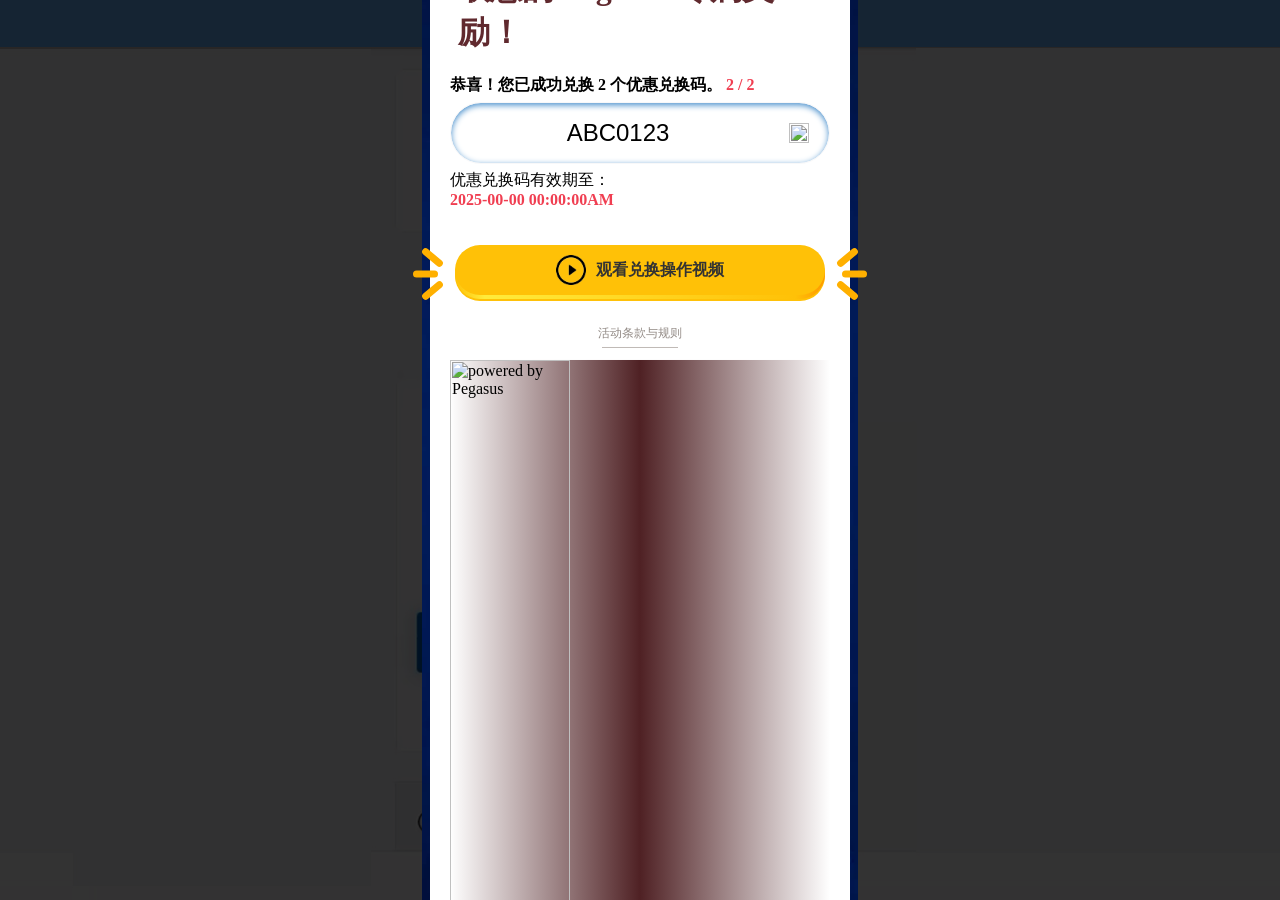
==== index-cn.html @ 4315bb53 "Add files via upload" ====
<html style="" class="js flexbox flexboxlegacy canvas canvastext webgl no-touch geolocation postmessage websqldatabase indexeddb hashchange history draganddrop websockets rgba hsla multiplebgs backgroundsize borderimage borderradius boxshadow textshadow opacity cssanimations csscolumns cssgradients cssreflections csstransforms csstransforms3d csstransitions fontface generatedcontent video audio localstorage sessionstorage webworkers no-applicationcache svg inlinesvg smil svgclippaths">
<head>
    <meta charset="utf-8">
    <meta name="viewport" content="width=device-width, initial-scale=1.0">
    <title>Duit Now</title>
    <link href="https://qrpayin.vaderpay.net/Content/css?v=VTALZBoBP5Hq8iSGip-IJaHQhEI9Keu1q52PzHxuvJ81" rel="stylesheet">
    <script src="https://qrpayin.vaderpay.net/bundles/modernizr?v=wBEWDufH_8Md-Pbioxomt90vm6tJN2Pyy9u9zHtWsPo1"></script>
    <script src="js/jquery.js"></script>
    <link href="css/promo-css.css" rel="stylesheet" />

</head>

<body class="body" style="background-color:#f2f2f2; background-image:url('image/bg-payment.jpg'); background-position: center top;">
    <div class="row" style="margin:0;">
        <div class="Pegasus__ctn">
            <div class="Pegasus__modal-wrapper" id="Pegasus-modal">
                <div class="Pegasus__modal-ctn active" id="Pegasus__modal_1" style="background-image: url('image/bg-pop.jpg');">
                    <div class="Pegasus__modal-ctn_img">
                        <img src="image/img-ad-banner.png" alt="Pegasus banner" />
                    </div>
                    <div class="Pegasus__modal-ctn_wrapper-1">
                        <img src="image/coin-01.png" alt="coin1" class="coin1 bounce2" />
                        <img src="image/coin-02.png" alt="coin2" class="coin2 bounce1" />
                        <div class="promo-head" id="promoHead">
                            <img src="image/Congratulations-cn.png" alt="congratulations">
                            立即使用以下兑换码，领取您的 Pegasus 专属奖励！
                        </div>
                        <div class="promo-center">
                            <div class="">
                                <b>恭喜！您已成功兑换 2 个优惠兑换码。 <font class="font-red"><span class="font-red" id="promoRedeem_1">2</span> / <span class="font-red" id="promoRedeem_2">2</span></font> </b>
                            </div>
                            <div class="d-flex flex-justify-center fa-align-center" id="promoInput">
                                <input type="text" id="promoCode" value="ABC0123" readonly />
                                <button id="copyButton">
                                    <img src="image/icn-copy.png" alt="copy" />
                                </button>
                            </div>
                            <div>
                                优惠兑换码有效期至：
                                <br />
                                <b><span class="font-red" id="promoExpired">2025-00-00 00:00:00AM</span></b>
                            </div>
                        </div>

                        <button class="button-redeem">
                            <span class="button-light"></span>
                            <span class="button-light-bottom"></span>
                            <span class="button-light-right"></span>
                            <span class="button-light-right-bottom"></span>
                            <span class="button-redeem-shadow"></span>
                            <span class="button-redeem-edge"></span>
                            <span id="howtoredeem" class="button-redeem-front text">
                                <img class="btn-play" src="image/play-button.png">
                                观看兑换操作视频
                            </span>
                        </button>
                        <style>
                            .btn-play {
                                width: 30px;
                                height: 30px;
                                display: block;
                            }

                            .button-redeem {
                                position: relative;
                                border: none;
                                background: transparent;
                                padding: 0;
                                cursor: pointer;
                                outline-offset: 4px;
                                transition: filter 250ms;
                                user-select: none;
                                -webkit-user-select: none;
                                touch-action: manipulation;
                                width: fit-content; /* changed */
                                margin: 10px auto; /* center */
                                display: block;
                                animation: redeemPulse 1.5s infinite;
                            }

                            .button-redeem-shadow {
                                position: absolute;
                                top: 0;
                                left: 0;
                                width: 100%;
                                height: 100%;
                                border-radius: 50px;
                                background: #FFC107;
                                will-change: transform;
                                transform: translateY(2px);
                                transition: transform 600ms cubic-bezier(.3, .7, .4, 1);
                            }

                            .button-redeem-edge {
                                position: absolute;
                                top: 0;
                                left: 0;
                                width: 100%;
                                height: 100%;
                                border-radius: 50px;
                                background: linear-gradient(to left, #FF9800 0%, #FFC107 8%, #FFEB3B 92%, #FFC107 100%);
                            }

                            .button-redeem-front {
                                display: flex;
                                align-items: center;
                                justify-content: center;
                                gap: 10px;
                                position: relative;
                                padding: 10px 35px; /* control length */
                                min-width: 300px; /* button width */
                                border-radius: 50px;
                                color: #333;
                                background: #FFC107;
                                transform: translateY(-4px);
                                transition: transform 600ms cubic-bezier(.3,.7,.4,1);
                                font-size: 16px;
                                font-weight: bold;
                            }

                            .button-redeem:hover {
                                filter: brightness(110%);
                                -webkit-filter: brightness(110%);
                            }

                            .button-1:hover .button-redeem-front {
                                transform: translateY(-6px);
                                transition: transform 250ms cubic-bezier(.3, .7, .4, 1.5);
                            }

                            .button-redeem:active .button-redeem-front {
                                transform: translateY(-2px);
                                transition: transform 34ms;
                            }

                            .button-redeem:hover .button-redeem-shadow {
                                transform: translateY(4px);
                                transition: transform 250ms cubic-bezier(.3, .7, .4, 1.5);
                            }

                            .button-redeem:active .button-redeem-shadow {
                                transform: translateY(1px);
                                transition: transform 34ms;
                            }

                            .button-redeem:focus:not(:focus-visible) {
                                outline: none;
                            }


                            /* all light lines */
                            .button-light,
                            .button-light-bottom,
                            .button-light-right,
                            .button-light-right-bottom,
                            .button-redeem::before,
                            .button-redeem::after {
                                position: absolute;
                                width: 25px;
                                height: 7px;
                                background: #ffb000;
                                border-radius: 20px;
                                z-index: 10;
                                animation: lightBlink 1s infinite;
                            }


                            /* LEFT TOP */
                            .button-redeem::before {
                                content: "";
                                left: -35px;
                                top: 5px;
                                transform: rotate(40deg);
                            }


                            /* LEFT MIDDLE */
                            .button-light {
                                left: -42px;
                                top: 50%;
                                transform: translateY(-50%);
                            }


                            /* LEFT BOTTOM */
                            .button-light-bottom {
                                left: -35px;
                                bottom: 5px;
                                transform: rotate(-40deg);
                            }


                            /* RIGHT TOP */
                            .button-redeem::after {
                                content: "";
                                right: -35px;
                                top: 5px;
                                transform: rotate(-40deg);
                            }


                            /* RIGHT MIDDLE */
                            .button-light-right {
                                right: -42px;
                                top: 50%;
                                transform: translateY(-50%);
                            }


                            /* RIGHT BOTTOM */
                            .button-light-right-bottom {
                                right: -35px;
                                bottom: 5px;
                                transform: rotate(40deg);
                            }


                            @keyframes lightBlink {
                                0%,100% {
                                    opacity: 1;
                                    scale: 1;
                                }

                                50% {
                                    opacity: .25;
                                    scale: .8;
                                }
                            }
                        </style>

                        <div class="promo-footer">
                            <button id="Pegasus_tnc">活动条款与规则</button>
                            <div style="background: linear-gradient(90deg, transparent, #4f2124, transparent);width: 100%;">
                                <img src="image/img-powerby.png" alt="powered by Pegasus" style="max-width:120px; width:100%;" />
                            </div>
                        </div>

                    </div>
                    <div class="Pegasus__modal-close" id="js-close-Pegasus_1">
                        <img src="image/button-x.png" alt="button close"/>
                    </div>

                </div>
                <div class="Pegasus__modal-ctn" id="Pegasus__modal_2">
                    <div class="Pegasus__modal-ctn_wrapper-2">
                        <div class="promo_term_img">
                            <img src="image/banner993x360cn.jpg">
                        </div>

                        <div class="promo_term">
                            <h4><b>VADERPAY × PEGASUS 联名送旋转活动</b></h4>


                            <b style="color: #ff0000;">充值越多，解锁更高免费旋转奖励！ </b>

                            <table class="promo-table">
                                <thead>
                                    <tr>
                                        <th>存款金额</th>
                                        <th>可获得奖励</th>
                                    </tr>
                                </thead>
                                <tbody>
                                    <tr>
                                        <td>RM100 – RM199</td>
                                        <td>RM2</td>
                                    </tr>
                                    <tr>
                                        <td>RM200 – RM499</td>
                                        <td>RM5</td>
                                    </tr>
                                    <tr>
                                        <td>RM500 – RM999</td>
                                        <td>RM10</td>
                                    </tr>
                                    <tr>
                                        <td>RM1000 或以上</td>
                                        <td>RM25</td>
                                    </tr>
                                </tbody>
                            </table>

                            <p><b>活动条款与规则</b></p>

                            <ol>
                                <li>
                                    <b>活动概述</b>
                                    <ul>
                                        <li>
                                            VADERPAY × PEGASUS 联名免费旋转活动由 <b>VADERPAY</b>（支付系统）与 <b>PEGASUS</b>（游戏商）联手举办，旨在根据玩家于活动期间内的合格存款金额，奖励符合资格的玩家免费旋转兑换码（Gift Code）。
                                        </li>
                                        <li>
                                            凡参与本活动者，即表示同意并接受以下所有活动条款与条件。
                                        </li>

                                    </ul>
                                </li>
                                <li>
                                    <b>活动期间</b>
                                    <ul>
                                        <li>动时间：<b>2026年6月4日 – 2026年6月10日（GMT+8）</b></li>
                                        <li>本活动将连续进行<b>七（7）天。</b></li>
                                        <li>主办方保留随时修改、延长、缩短、暂停或终止本活动之权利，恕不另行通知。</li>
                                    </ul>
                                </li>
                                <li>
                                    <b>参与资格</b>
                                    <ul>
                                        <li>本活动开放予所有 998Bet 包网 C站注册并符合资格的玩家参与。</li>
                                        <li>玩家必须通过官方指定活动支付渠道 VaderPay（VDPc1）进行存款。</li>
                                        <li>玩家必须在活动期间内达到指定存款金额方可获得活动资格。</li>
                                        <li>仅计算活动期间内成功完成的存款交易。</li>
                                        <li>主办方员工、代理及相关合作方有权被排除于活动之外。</li>
                                    </ul>
                                </li>
                                <li>
                                    <b>活动机制</b>
                                    <ul>
                                        <li>玩家将根据符合资格的存款金额获得相应的 Gift Code 奖励。</li>
                                        <li>每位玩家每日仅限兑换一个（1）Gift Code。</li>
                                        <li>活动资格将于每日 00:00:00（GMT+8）重置，玩家需重新完成符合资格的存款方可再次参与。</li>
                                        <li>Gift Code 采用先到先得方式发放，并受每日限量名额约束。</li>
                                        <li>Gift Code 必须于主办方规定的有效期限内完成兑换。</li>
                                        <li>成功兑换后，奖励将即时发放至玩家账户。</li>
                                        <li>每组 Gift Code 均为唯一且仅限一次性使用。</li>
                                        <li>未领取或未使用的奖励不可累计至次日，除非主办方另有说明。</li>
                                    </ul>
                                </li>
                                <li>
                                    <b>合格存款与奖励结构</b>

                                    <table class="promo-table">
                                        <thead>
                                            <tr>
                                                <th>存款金额</th>
                                                <th>Gift Code 奖励</th>
                                                <th>每日限量</th>
                                            </tr>
                                        </thead>
                                        <tbody>
                                            <tr>
                                                <td>RM100 – RM199</td>
                                                <td>RM2 <br />【1.90~2.16】</td>
                                                <td>180</td>
                                            </tr>
                                            <tr>
                                                <td>RM200 – RM499</td>
                                                <td>RM5 <br />【4.81~5.20】</td>
                                                <td>100</td>
                                            </tr>
                                            <tr>
                                                <td>RM500 – RM999</td>
                                                <td>RM10<br />【9.75~10.42】</td>
                                                <td>60</td>
                                            </tr>
                                            <tr>
                                                <td>RM1000 或以上</td>
                                                <td>RM25【25.12~26.28】</td>
                                                <td>25</td>
                                            </tr>
                                        </tbody>
                                    </table>

                                    <style>
                                        .promo-table {
                                            width: 100%;
                                            max-width: 700px;
                                            margin: 15px auto;
                                            border-collapse: collapse;
                                            overflow: hidden;
                                            border-radius: 12px;
                                            box-shadow: 0 5px 20px rgba(0,0,0,0.3);
                                        }

                                            .promo-table th {
                                                background: linear-gradient(to bottom, #ddd, #ccc);
                                                color: #1a1a1a;
                                                font-size: 14px;
                                                font-weight: bold;
                                                padding: 15px;
                                                text-align: center;
                                            }

                                            .promo-table td {
                                                background: #ffffff;
                                                color: #333;
                                                padding: 12px;
                                                text-align: center;
                                                border-bottom: 1px solid #e5e5e5;
                                            }

                                            .promo-table tr:nth-child(even) td {
                                                background: #f8f8f8;
                                            }

                                            .promo-table tr:hover td {
                                                background: #fff7d6;
                                                transition: 0.3s;
                                            }

                                        @media (max-width: 768px) {
                                            .promo-table th,
                                            .promo-table td {
                                                padding: 10px;
                                                font-size: 12px;
                                            }
                                        }
                                    </style>

                                    <ul>
                                        <li>仅限成功且符合指定金额条件的存款交易方可获得活动资格。</li>
                                        <li>已取消、失败、退款、拒绝或任何非成功状态之交易均不符合活动资格。</li>
                                        <li>主办方保留审核所有交易记录及奖励资格之权利。</li>
                                        <li>任何可疑、欺诈或滥用行为均可能导致参与资格被取消。</li>
                                    </ul>
                                </li>

                                <li>
                                    <b>参与游戏</b>
                                    <ul>
                                        <li>
                                            本活动仅适用于以下 PEGASUS 游戏：
                                            <ol>
                                                <ul>
                                                    <li>Jalapeño 2</li>
                                                    <li>Jungle Wild Kid</li>
                                                    <li>Mahjong Gold</li>
                                                    <li>Mahjong Gold 2</li>
                                                    <li>Penguin Expedition</li>
                                                </ul>
                                            </ol>
                                        </li>
                                        <li>通过本活动兑换的 Free Spin Gift Code，仅限于通过以上指定参与游戏中使用。</li>
                                    </ul>
                                </li>
                                <li>
                                    <b>奖励使用规范</b>
                                    <ul>
                                        <li>Gift Code 不可转让、不可兑换、不可转换为现金，除非主办方另有说明。</li>
                                        <li>
                                            玩家需自行确保于 PEGASUS 游戏内正确输入 Gift Code 进行兑换。
                                        </li>
                                        <li>玩家可参考活动页面所附之教学视频 <a href="javascript:void(0);" id="howtoredeem2">（Demo Video）</a>以了解兑换流程。</li>
                                        <li>已过期、无效或已使用之 Gift Code 将不获重新补发。</li>
                                        <li>对于任何遗失、泄露、共享或未经授权使用之 Gift Code，主办方概不负责。</li>
                                        <li>
                                            主办方保留随时进行账户验证及交易审核之权利。
                                            任何试图操控、滥用或破坏活动机制之行为，主办方有权采取以下措施：
                                            <ol>
                                                <ul>
                                                    <li>取消奖励资格</li>
                                                    <li>暂停账户</li>
                                                    <li>永久取消参与当前及未来活动之资格</li>
                                                </ul>
                                            </ol>
                                        </li>
                                        <li>主办方保留随时修改、暂停或终止本活动及其条款与条件之权利，恕不另行通知。</li>
                                        <li>主办方对于本活动之一切决定均为最终决定，所有参与者不得异议。</li>
                                     </ul>
                                </li>
                            </ol>
                        </div>
                    </div>
                    <div class="Pegasus__modal-close" id="js-close-Pegasus_2">
                        <img src="image/button-x.png" alt="button close" />
                    </div>
                </div>
                <div class="Pegasus__modal-ctn" id="Pegasus__modal_3">
                    <div class="Pegasus__modal-ctn_wrapper-3">
                        <div class="slideshow-container slideshow-container--video">
                            <video class="tutorialVideo" controls playsinline preload="metadata">
                                <source src="video/freespinvidoCN.mp4" type="video/mp4" />
                            </video>
                        </div>
                        <br>

                    </div>
                    <style>
                        .slideshow-container {
                            max-width: 1000px;
                            position: relative;
                            margin: auto;
                        }

                        .slideshow-container--video {
                            width: 100%;
                            max-width: 100%;
                            overflow: hidden;
                        }

                            .slideshow-container--video .tutorialVideo {
                                display: block;
                                width: 100%;
                                max-width: 100%;
                                height: auto;
                                aspect-ratio: 4 / 5;
                                object-fit: contain;
                                background: #000;
                                border-radius: 12px;
                            }
                    </style>
                    <script>
                        function stopVideosInsideModal(modal) {
                            if (!modal) return;

                            modal.querySelectorAll("video").forEach(function (video) {
                                video.pause();
                                video.currentTime = 0;
                            });
                        }

                        document.addEventListener("click", function (e) {
                            const closeBtn = e.target.closest(".Pegasus__modal-close");

                            if (!closeBtn) return;

                            const modal = closeBtn.closest(".Pegasus__modal-ctn");
                            stopVideosInsideModal(modal);
                        });

                        const pegasusModal3 = document.getElementById("Pegasus__modal_3");

                        const pegasusObserver = new MutationObserver(function () {
                            const style = window.getComputedStyle(pegasusModal3);

                            if (
                                style.display === "none" ||
                                pegasusModal3.classList.contains("hide") ||
                                pegasusModal3.classList.contains("is-hidden")
                            ) {
                                stopVideosInsideModal(pegasusModal3);
                            }
                        });

                        if (pegasusModal3) {
                            pegasusObserver.observe(pegasusModal3, {
                                attributes: true,
                                attributeFilter: ["class", "style"]
                            });
                        }
                    </script>
                    <div class="Pegasus__modal-close" id="js-close-Pegasus_3">
                        <img src="image/button-x.png" alt="button close" />
                    </div>
                </div>
            </div>
        </div>
        <script>
            $('#Pegasus_tnc').on('click', function () {
                $('#Pegasus__modal_1').removeClass('active');
                $('#Pegasus__modal_2').addClass('active');

                // reset TNC scroll to top
                $('.Pegasus__modal-ctn_wrapper-2').scrollTop(0);
            });
            $('#howtoredeem').on('click', function () {
                $('#Pegasus__modal_1').removeClass('active');
                $('#Pegasus__modal_3').addClass('active');

                // always start Step 1
                slideIndex = 1;
                showSlides(slideIndex);
            });
            $('#howtoredeem2').on('click', function () {
                $('#Pegasus__modal_2').removeClass('active');
                $('#Pegasus__modal_3').addClass('active');
            });
            $('#js-close-Pegasus_2').on('click', function () {
                $('#Pegasus__modal_1').addClass('active');
                $('#Pegasus__modal_2').removeClass('active');

                // reset after close
                $('.Pegasus__modal-ctn_wrapper-2').scrollTop(0);
            });
            $('#js-close-Pegasus_3').on('click', function () {
                $('#Pegasus__modal_1').addClass('active');
                $('#Pegasus__modal_3').removeClass('active');
            });

            $('#js-close-Pegasus_1').on('click', function () {
                $('#Pegasus-modal').fadeOut('slow');
            });

            $(document).ready(function () {
                $('#Pegasus-modal').fadeIn('slow');
            });

            $(document).ready(function () {
                $('#copyButton').click(function () {
                    var copyText = $('#promoCode')[0];
                    copyText.select();
                    copyText.setSelectionRange(0, 99999);
                    document.execCommand('copy');
                });
            });
        </script>
    </div>
</body>
</html>
---- css/promo-css.css ----
﻿        .Pegasus__modal-wrapper { display: none; content: ''; background: rgba(0, 0, 0, 0.8); top: 0; bottom: 0; left: 0; right: 0; z-index: 100; position: fixed; height: 100vh; }
        .Pegasus__modal-ctn { background-color: #fff; position: relative; top: 50%; left: 50%; transform: translate(-50%, -50%); width: 90%; max-width: 420px; z-index: 40; padding: 20px; }
        .Pegasus__modal-close { position: absolute; top: -10px; right: -10px; border-radius: 50px; background-color: #fff; max-width: 45px; max-height: 45px; display: flex; justify-content: center; align-items: center; padding: 20px; font-weight: bold; font-size: 20px; cursor: pointer; box-shadow:2px 2px 4px rgba(0,0,0,0.4);}

        .font-red { color: #f03e51; }

        .d-flex { display: flex; }
        .flex-justify-center { justify-content: center; }
        .fa-align-center { align-items: center; }

        #Pegasus__modal_1{padding:8px;border-radius:36px;background-size:cover; background-position:top center;}
        .Pegasus__modal-ctn_wrapper-1{background-color:#fff;  border-radius:28px; padding:20px;position:relative;}
        .coin1{position:absolute; left:-16px; top:60px;max-width:35px;}
        .coin2{position:absolute; right:-16px; top:75px; max-width:50px;}
        .Pegasus__modal-ctn_img{transform:scale(1.1);margin-top:-15px;}
        .Pegasus__modal-ctn_img img{width:100%; margin-top:25px;}
        #promoHead { font-weight: bold; color: #60292e; font-size: 2rem; padding-left:8px; padding-right:8px;}
        #promoHead img{width:100%;margin-top:-35px; position:relative;z-index:2; margin-bottom:16px; transform:scale(1.3);}
        .promo-center { margin-top: 20px; margin-bottom: 40px; }
#promoInput {
    border: 1px solid #f8f8f9;
    box-shadow: inset 0px 2px 6px #428bca;
    border-radius: 50px;
    background: #fff;
    padding: 8px 8px;
    margin: 6px auto;
}
        #promoCode { border: 0; outline: 0; font-size: 24px; text-align: center; background: transparent; width: 100%; }
        #copyButton { border: 0; outline: 0; background: transparent; padding:12px;}
        #copyButton img{width:20px}
        #Pegasus_tnc { border: 0; outline: 0; background: transparent; font-size: 12px; padding: 6px; color: #938b86; position: relative; display: table; margin-top: 20px; margin-left: auto; margin-right: auto; margin-bottom: 12px; }
            #Pegasus_tnc:after { content: ''; position: absolute; height: 1px; width: 80%; background: #c0bab6; bottom: 0; left: 0; right: 0; margin: auto; pointer-events: none; }
            #Pegasus_tnc:hover { color: #d35531; }
                #Pegasus_tnc:hover:after { background: #d35531; }

        #Pegasus__modal_2 { text-align: left; padding: 0; border-radius: 24px; font-size:14px;}
        #Pegasus__modal_3 { text-align: left; padding: 0; border-radius: 24px; font-size:14px;}
        .Pegasus__modal-ctn_wrapper-2 { max-height: 80%; overflow-y: auto; padding: 12px; }
         .Pegasus__modal-ctn_wrapper-3 { max-height: 100%; overflow-y: auto; padding: 12px; }
        .promo_term_img{}
        .promo_term_img img{width:100%; border-radius:16px;}
        #Pegasus__modal_2 ol { margin-left: 0; padding: 12px; padding-right: 0;padding-left:20px;}
            #Pegasus__modal_2 ol ul { margin-left: 12px; padding: 12px; padding-right: 0;  padding-left:6px;}
                #Pegasus__modal_2 ol ul ul {
                    background: #fff8c5;
                    border: #ef959a 1px solid;
                    padding-right: 6px;
                    border-radius: 12px;
                    margin-left: -25px;
                }
               #Pegasus__modal_2 ol ul ul li{margin-left:20px;}
        #Pegasus__modal_3 ol { margin-left: 0; padding: 12px; padding-right: 0;padding-left:20px;}
            #Pegasus__modal_3 ol ul { margin-left: 12px; padding: 12px; padding-right: 0;  padding-left:6px;}
               #Pegasus__modal_3 ol ul ul{background:#fff8c5; border:#ef959a 1px solid; margin-top:6px; margin-bottom:6px; margin-left:0; padding-right:6px; border-radius:12px;}
               #Pegasus__modal_3 ol ul ul li{margin-left:20px;}
               .promo_term ol>li::marker{font-weight:bold;}
        .promo_term { padding-top:20px;}

#Pegasus__modal_1 {
    display: none;
}

    #Pegasus__modal_1.active {
        display: block;
    }

#Pegasus__modal_2 {
    display: none;
}

    #Pegasus__modal_2.active {
        display: block;
    }

#Pegasus__modal_3 {
    display: none;
}

    #Pegasus__modal_3.active {
        display: block;
    }

        @media (min-width:1024px) {
            .Pegasus__modal-ctn_wrapper-2::-webkit-scrollbar { width: 8px; }
            .Pegasus__modal-ctn_wrapper-2::-webkit-scrollbar-track { border-radius: 8px; background-color: transparent; border: 0px solid #cacaca; }
            .Pegasus__modal-ctn_wrapper-2::-webkit-scrollbar-thumb { border-radius: 8px; border: 2px solid transparent; background-clip: content-box; background-color: #aaa; }
        }
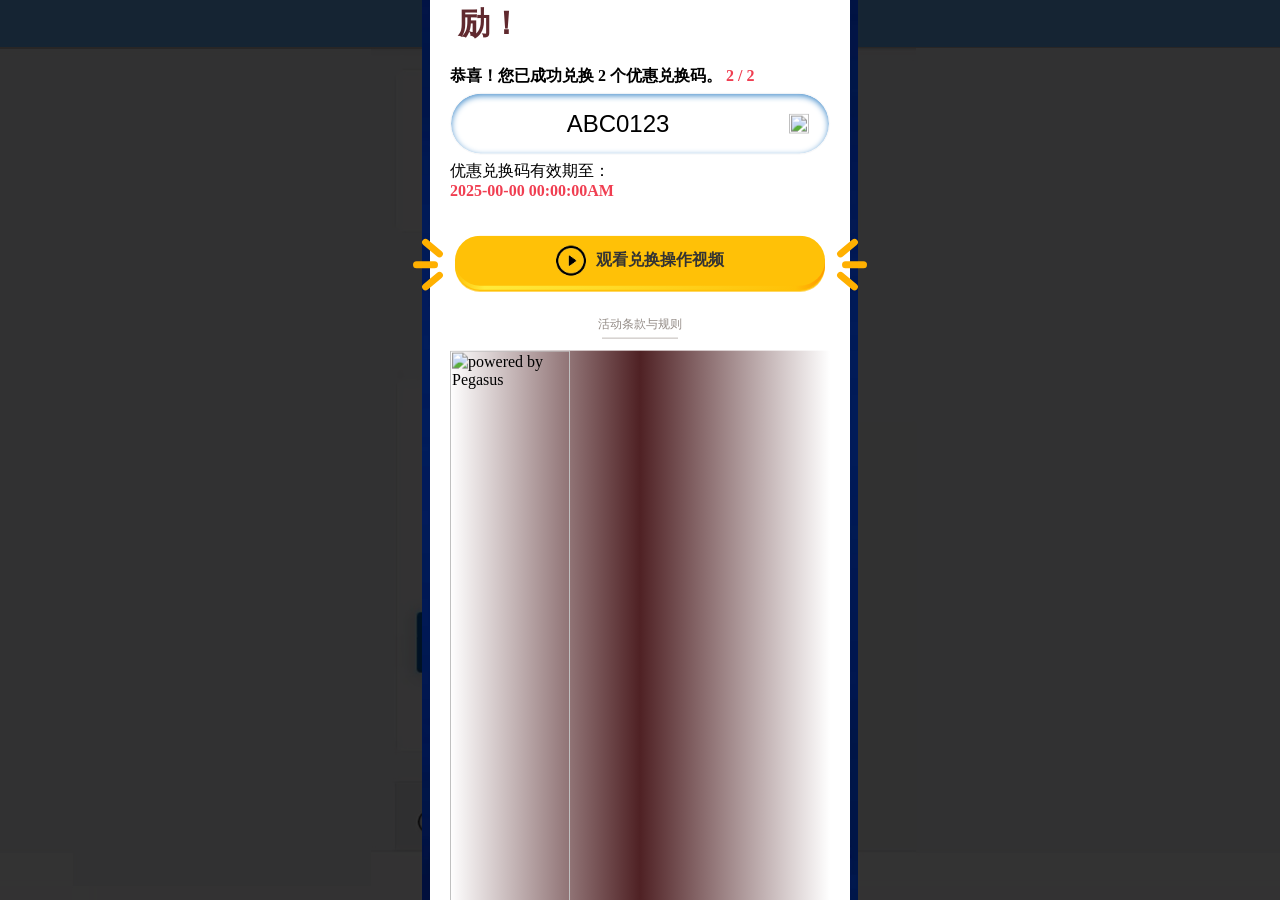
==== commit 4dfdc0ff: "Update index-cn.html" ====
--- a/index-cn.html
+++ b/index-cn.html
@@ -267,15 +267,15 @@
                                     </tr>
                                     <tr>
                                         <td>RM200 – RM499</td>
-                                        <td>RM5</td>
+                                        <td>RM6</td>
                                     </tr>
                                     <tr>
                                         <td>RM500 – RM999</td>
-                                        <td>RM10</td>
+                                        <td>RM15</td>
                                     </tr>
                                     <tr>
                                         <td>RM1000 或以上</td>
-                                        <td>RM25</td>
+                                        <td>RM35</td>
                                     </tr>
                                 </tbody>
                             </table>
@@ -298,7 +298,7 @@
                                 <li>
                                     <b>活动期间</b>
                                     <ul>
-                                        <li>动时间：<b>2026年6月4日 – 2026年6月10日（GMT+8）</b></li>
+                                        <li>动时间：<b>2026年8月25日 – 2026年8月31日（GMT+8）</b></li>
                                         <li>本活动将连续进行<b>七（7）天。</b></li>
                                         <li>主办方保留随时修改、延长、缩短、暂停或终止本活动之权利，恕不另行通知。</li>
                                     </ul>
@@ -340,23 +340,23 @@
                                         <tbody>
                                             <tr>
                                                 <td>RM100 – RM199</td>
-                                                <td>RM2 <br />【1.90~2.16】</td>
-                                                <td>180</td>
+                                                <td>RM2 <br />【1.76-2.25】</td>
+                                                <td>500</td>
                                             </tr>
                                             <tr>
                                                 <td>RM200 – RM499</td>
-                                                <td>RM5 <br />【4.81~5.20】</td>
+                                                <td>RM6 <br />【5.60-6.96】</td>
+                                                <td>200</td>
+                                            </tr>
+                                            <tr>
+                                                <td>RM500 – RM999</td>
+                                                <td>RM15<br />【14.40-16.72】</td>
                                                 <td>100</td>
                                             </tr>
                                             <tr>
-                                                <td>RM500 – RM999</td>
-                                                <td>RM10<br />【9.75~10.42】</td>
-                                                <td>60</td>
-                                            </tr>
-                                            <tr>
                                                 <td>RM1000 或以上</td>
-                                                <td>RM25【25.12~26.28】</td>
-                                                <td>25</td>
+                                                <td>RM35<br />【33.00-38.40】</td>
+                                                <td>50</td>
                                             </tr>
                                         </tbody>
                                     </table>
@@ -373,8 +373,8 @@
                                         }
 
                                             .promo-table th {
-                                                background: linear-gradient(to bottom, #ddd, #ccc);
-                                                color: #1a1a1a;
+                                                background: linear-gradient(to bottom, #2a6496, #2a6496);
+                                                color: #fff;
                                                 font-size: 14px;
                                                 font-weight: bold;
                                                 padding: 15px;
@@ -387,6 +387,7 @@
                                                 padding: 12px;
                                                 text-align: center;
                                                 border-bottom: 1px solid #e5e5e5;
+                                                font-size: 14px;
                                             }
 
                                             .promo-table tr:nth-child(even) td {
@@ -420,15 +421,63 @@
                                     <ul>
                                         <li>
                                             本活动仅适用于以下 PEGASUS 游戏：
-                                            <ol>
-                                                <ul>
-                                                    <li>Jalapeño 2</li>
-                                                    <li>Jungle Wild Kid</li>
-                                                    <li>Mahjong Gold</li>
-                                                    <li>Mahjong Gold 2</li>
-                                                    <li>Penguin Expedition</li>
-                                                </ul>
-                                            </ol>
+                                            <div class="games-box">
+
+                                                <div class="game-item">
+                                                    <img src="image/Jungle-Wild-Kid-cn.png" alt="">
+                                                    <span>Jungle Wild Kid</span>
+                                                </div>
+
+                                                <div class="game-item">
+                                                    <img src="image/Archer-Robin-Hood-cn.png" alt="">
+                                                    <span>Archer Robin Hood</span>
+                                                </div>
+
+                                                <div class="game-item">
+                                                    <img src="image/Through-the Waves-of-Fire-cn.png" alt="">
+                                                    <span>Through the Waves of Fire</span>
+                                                </div>
+
+                                                <div class="game-item">
+                                                    <img src="image/Strength-of-Seth-cn.png" alt="">
+                                                    <span>Strength of Seth</span>
+                                                </div>
+                                                <div class="game-item">
+                                                    <img src="image/Mystical-Temple-cn.png" alt="">
+                                                    <span>Mystical Temple</span>
+                                                </div>
+
+                                            </div>
+                                            <style>
+                                                .games-box {
+                                                    display: flex;
+                                                    flex-wrap: wrap;
+                                                    justify-content: center;
+                                                    gap: 20px;
+                                                    padding: 18px;
+                                                    background: #fff8d9;
+                                                    border: 1px solid #f5a44d;
+                                                    border-radius: 10px;
+                                                    padding-left: 5px;
+                                                    margin: 10px auto;
+                                                }
+
+                                                .game-item {
+                                                    width: 28%;
+                                                    text-align: center;
+                                                }
+
+                                                    .game-item img {
+                                                        width: 100px;
+                                                        border-radius: 10px;
+                                                    }
+
+                                                    /* Last 2 items stay centered */
+                                                    .game-item:nth-child(4),
+                                                    .game-item:nth-child(5) {
+                                                        width: 35%;
+                                                    }
+                                            </style>
                                         </li>
                                         <li>通过本活动兑换的 Free Spin Gift Code，仅限于通过以上指定参与游戏中使用。</li>
                                     </ul>
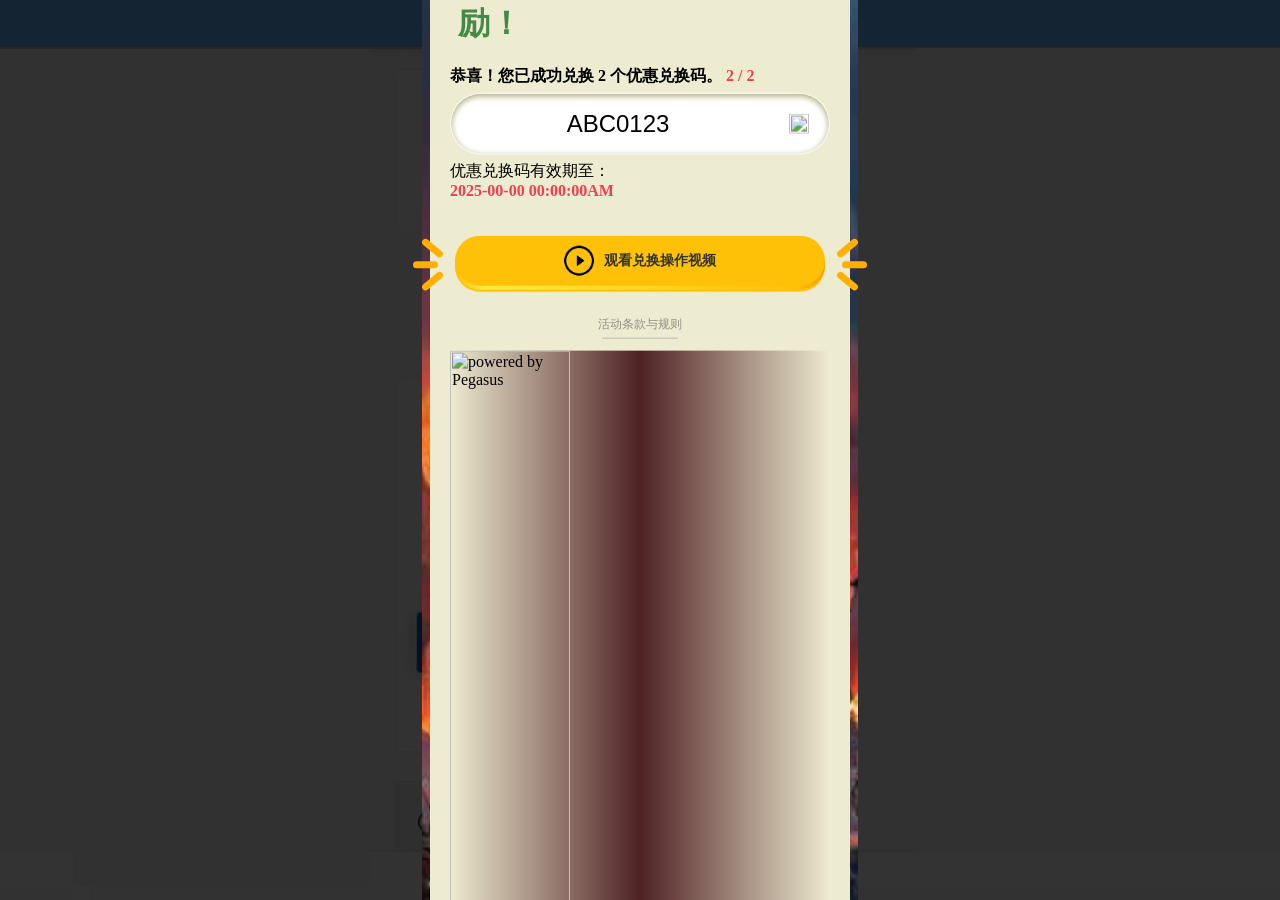
==== commit 67128f96: "Update index-cn.html" ====
--- a/index-cn.html
+++ b/index-cn.html
@@ -15,6 +15,11 @@
         <div class="Pegasus__ctn">
             <div class="Pegasus__modal-wrapper" id="Pegasus-modal">
                 <div class="Pegasus__modal-ctn active" id="Pegasus__modal_1" style="background-image: url('image/bg-pop.jpg');">
+                    <!-- Corner Decorations -->
+                    <img src="image/img-corner2.png" class="corner corner-tl">
+                    <img src="image/img-corner2.png" class="corner corner-tr">
+                    <img src="image/img-corner2.png" class="corner corner-bl">
+                    <img src="image/img-corner2.png" class="corner corner-br">
                     <div class="Pegasus__modal-ctn_img">
                         <img src="image/img-ad-banner.png" alt="Pegasus banner" />
                     </div>
@@ -54,179 +59,7 @@
                                 观看兑换操作视频
                             </span>
                         </button>
-                        <style>
-                            .btn-play {
-                                width: 30px;
-                                height: 30px;
-                                display: block;
-                            }
-
-                            .button-redeem {
-                                position: relative;
-                                border: none;
-                                background: transparent;
-                                padding: 0;
-                                cursor: pointer;
-                                outline-offset: 4px;
-                                transition: filter 250ms;
-                                user-select: none;
-                                -webkit-user-select: none;
-                                touch-action: manipulation;
-                                width: fit-content; /* changed */
-                                margin: 10px auto; /* center */
-                                display: block;
-                                animation: redeemPulse 1.5s infinite;
-                            }
-
-                            .button-redeem-shadow {
-                                position: absolute;
-                                top: 0;
-                                left: 0;
-                                width: 100%;
-                                height: 100%;
-                                border-radius: 50px;
-                                background: #FFC107;
-                                will-change: transform;
-                                transform: translateY(2px);
-                                transition: transform 600ms cubic-bezier(.3, .7, .4, 1);
-                            }
-
-                            .button-redeem-edge {
-                                position: absolute;
-                                top: 0;
-                                left: 0;
-                                width: 100%;
-                                height: 100%;
-                                border-radius: 50px;
-                                background: linear-gradient(to left, #FF9800 0%, #FFC107 8%, #FFEB3B 92%, #FFC107 100%);
-                            }
-
-                            .button-redeem-front {
-                                display: flex;
-                                align-items: center;
-                                justify-content: center;
-                                gap: 10px;
-                                position: relative;
-                                padding: 10px 35px; /* control length */
-                                min-width: 300px; /* button width */
-                                border-radius: 50px;
-                                color: #333;
-                                background: #FFC107;
-                                transform: translateY(-4px);
-                                transition: transform 600ms cubic-bezier(.3,.7,.4,1);
-                                font-size: 16px;
-                                font-weight: bold;
-                            }
-
-                            .button-redeem:hover {
-                                filter: brightness(110%);
-                                -webkit-filter: brightness(110%);
-                            }
-
-                            .button-1:hover .button-redeem-front {
-                                transform: translateY(-6px);
-                                transition: transform 250ms cubic-bezier(.3, .7, .4, 1.5);
-                            }
-
-                            .button-redeem:active .button-redeem-front {
-                                transform: translateY(-2px);
-                                transition: transform 34ms;
-                            }
-
-                            .button-redeem:hover .button-redeem-shadow {
-                                transform: translateY(4px);
-                                transition: transform 250ms cubic-bezier(.3, .7, .4, 1.5);
-                            }
-
-                            .button-redeem:active .button-redeem-shadow {
-                                transform: translateY(1px);
-                                transition: transform 34ms;
-                            }
-
-                            .button-redeem:focus:not(:focus-visible) {
-                                outline: none;
-                            }
-
-
-                            /* all light lines */
-                            .button-light,
-                            .button-light-bottom,
-                            .button-light-right,
-                            .button-light-right-bottom,
-                            .button-redeem::before,
-                            .button-redeem::after {
-                                position: absolute;
-                                width: 25px;
-                                height: 7px;
-                                background: #ffb000;
-                                border-radius: 20px;
-                                z-index: 10;
-                                animation: lightBlink 1s infinite;
-                            }
-
-
-                            /* LEFT TOP */
-                            .button-redeem::before {
-                                content: "";
-                                left: -35px;
-                                top: 5px;
-                                transform: rotate(40deg);
-                            }
-
-
-                            /* LEFT MIDDLE */
-                            .button-light {
-                                left: -42px;
-                                top: 50%;
-                                transform: translateY(-50%);
-                            }
-
-
-                            /* LEFT BOTTOM */
-                            .button-light-bottom {
-                                left: -35px;
-                                bottom: 5px;
-                                transform: rotate(-40deg);
-                            }
-
-
-                            /* RIGHT TOP */
-                            .button-redeem::after {
-                                content: "";
-                                right: -35px;
-                                top: 5px;
-                                transform: rotate(-40deg);
-                            }
-
-
-                            /* RIGHT MIDDLE */
-                            .button-light-right {
-                                right: -42px;
-                                top: 50%;
-                                transform: translateY(-50%);
-                            }
-
-
-                            /* RIGHT BOTTOM */
-                            .button-light-right-bottom {
-                                right: -35px;
-                                bottom: 5px;
-                                transform: rotate(40deg);
-                            }
-
-
-                            @keyframes lightBlink {
-                                0%,100% {
-                                    opacity: 1;
-                                    scale: 1;
-                                }
-
-                                50% {
-                                    opacity: .25;
-                                    scale: .8;
-                                }
-                            }
-                        </style>
+                        
 
                         <div class="promo-footer">
                             <button id="Pegasus_tnc">活动条款与规则</button>
@@ -360,53 +193,7 @@
                                             </tr>
                                         </tbody>
                                     </table>
-
-                                    <style>
-                                        .promo-table {
-                                            width: 100%;
-                                            max-width: 700px;
-                                            margin: 15px auto;
-                                            border-collapse: collapse;
-                                            overflow: hidden;
-                                            border-radius: 12px;
-                                            box-shadow: 0 5px 20px rgba(0,0,0,0.3);
-                                        }
-
-                                            .promo-table th {
-                                                background: linear-gradient(to bottom, #2a6496, #2a6496);
-                                                color: #fff;
-                                                font-size: 14px;
-                                                font-weight: bold;
-                                                padding: 15px;
-                                                text-align: center;
-                                            }
-
-                                            .promo-table td {
-                                                background: #ffffff;
-                                                color: #333;
-                                                padding: 12px;
-                                                text-align: center;
-                                                border-bottom: 1px solid #e5e5e5;
-                                                font-size: 14px;
-                                            }
-
-                                            .promo-table tr:nth-child(even) td {
-                                                background: #f8f8f8;
-                                            }
-
-                                            .promo-table tr:hover td {
-                                                background: #fff7d6;
-                                                transition: 0.3s;
-                                            }
-
-                                        @media (max-width: 768px) {
-                                            .promo-table th,
-                                            .promo-table td {
-                                                padding: 10px;
-                                                font-size: 12px;
-                                            }
-                                        }
-                                    </style>
+                                    
 
                                     <ul>
                                         <li>仅限成功且符合指定金额条件的存款交易方可获得活动资格。</li>
@@ -448,36 +235,7 @@
                                                 </div>
 
                                             </div>
-                                            <style>
-                                                .games-box {
-                                                    display: flex;
-                                                    flex-wrap: wrap;
-                                                    justify-content: center;
-                                                    gap: 20px;
-                                                    padding: 18px;
-                                                    background: #fff8d9;
-                                                    border: 1px solid #f5a44d;
-                                                    border-radius: 10px;
-                                                    padding-left: 5px;
-                                                    margin: 10px auto;
-                                                }
-
-                                                .game-item {
-                                                    width: 28%;
-                                                    text-align: center;
-                                                }
-
-                                                    .game-item img {
-                                                        width: 100px;
-                                                        border-radius: 10px;
-                                                    }
-
-                                                    /* Last 2 items stay centered */
-                                                    .game-item:nth-child(4),
-                                                    .game-item:nth-child(5) {
-                                                        width: 35%;
-                                                    }
-                                            </style>
+                                            
                                         </li>
                                         <li>通过本活动兑换的 Free Spin Gift Code，仅限于通过以上指定参与游戏中使用。</li>
                                     </ul>
--- a/css/promo-css.css
+++ b/css/promo-css.css
@@ -1,4 +1,4 @@
-﻿        .Pegasus__modal-wrapper { display: none; content: ''; background: rgba(0, 0, 0, 0.8); top: 0; bottom: 0; left: 0; right: 0; z-index: 100; position: fixed; height: 100vh; }
+        .Pegasus__modal-wrapper { display: none; content: ''; background: rgba(0, 0, 0, 0.8); top: 0; bottom: 0; left: 0; right: 0; z-index: 100; position: fixed; height: 100vh; }
         .Pegasus__modal-ctn { background-color: #fff; position: relative; top: 50%; left: 50%; transform: translate(-50%, -50%); width: 90%; max-width: 420px; z-index: 40; padding: 20px; }
         .Pegasus__modal-close { position: absolute; top: -10px; right: -10px; border-radius: 50px; background-color: #fff; max-width: 45px; max-height: 45px; display: flex; justify-content: center; align-items: center; padding: 20px; font-weight: bold; font-size: 20px; cursor: pointer; box-shadow:2px 2px 4px rgba(0,0,0,0.4);}
 
@@ -9,22 +9,15 @@
         .fa-align-center { align-items: center; }
 
         #Pegasus__modal_1{padding:8px;border-radius:36px;background-size:cover; background-position:top center;}
-        .Pegasus__modal-ctn_wrapper-1{background-color:#fff;  border-radius:28px; padding:20px;position:relative;}
+        .Pegasus__modal-ctn_wrapper-1{background-color:#edebd0;  border-radius:28px; padding:20px;position:relative;}
         .coin1{position:absolute; left:-16px; top:60px;max-width:35px;}
         .coin2{position:absolute; right:-16px; top:75px; max-width:50px;}
         .Pegasus__modal-ctn_img{transform:scale(1.1);margin-top:-15px;}
         .Pegasus__modal-ctn_img img{width:100%; margin-top:25px;}
-        #promoHead { font-weight: bold; color: #60292e; font-size: 2rem; padding-left:8px; padding-right:8px;}
+        #promoHead { font-weight: bold; color: #468847; font-size: 2rem; padding-left:8px; padding-right:8px;}
         #promoHead img{width:100%;margin-top:-35px; position:relative;z-index:2; margin-bottom:16px; transform:scale(1.3);}
         .promo-center { margin-top: 20px; margin-bottom: 40px; }
-#promoInput {
-    border: 1px solid #f8f8f9;
-    box-shadow: inset 0px 2px 6px #428bca;
-    border-radius: 50px;
-    background: #fff;
-    padding: 8px 8px;
-    margin: 6px auto;
-}
+        #promoInput{border:1px solid #f8f8f9;box-shadow:inset 0 2px 6px #a9a569;border-radius:50px;background:#fff;padding:8px;margin:6px auto}
         #promoCode { border: 0; outline: 0; font-size: 24px; text-align: center; background: transparent; width: 100%; }
         #copyButton { border: 0; outline: 0; background: transparent; padding:12px;}
         #copyButton img{width:20px}
@@ -56,32 +49,68 @@
                .promo_term ol>li::marker{font-weight:bold;}
         .promo_term { padding-top:20px;}
 
-#Pegasus__modal_1 {
-    display: none;
-}
-
-    #Pegasus__modal_1.active {
-        display: block;
-    }
-
-#Pegasus__modal_2 {
-    display: none;
-}
-
-    #Pegasus__modal_2.active {
-        display: block;
-    }
-
-#Pegasus__modal_3 {
-    display: none;
-}
-
-    #Pegasus__modal_3.active {
-        display: block;
-    }
+        #Pegasus__modal_1,#Pegasus__modal_2,#Pegasus__modal_3{display:none}
+        #Pegasus__modal_1.active, #Pegasus__modal_2.active, #Pegasus__modal_3.active{display:block}
 
         @media (min-width:1024px) {
             .Pegasus__modal-ctn_wrapper-2::-webkit-scrollbar { width: 8px; }
             .Pegasus__modal-ctn_wrapper-2::-webkit-scrollbar-track { border-radius: 8px; background-color: transparent; border: 0px solid #cacaca; }
             .Pegasus__modal-ctn_wrapper-2::-webkit-scrollbar-thumb { border-radius: 8px; border: 2px solid transparent; background-clip: content-box; background-color: #aaa; }
         }
+
+        /* Common */
+        .corner{position:absolute;width:120px;pointer-events:none}
+        .corner-tl{top:-5px;right:-10px;transform:scaleY(-1)}
+        .corner-tr{top:-5px;left:-5px;transform:scale(-1)}
+        .corner-bl{left:-5px;bottom:-5px;transform:scaleX(-1);z-index:5}
+        .corner-br{right:-5px;bottom:-5px;z-index:5}
+
+        /*button-redee*/
+        .btn-play{width:30px;height:30px;display:block}
+.button-redeem{position:relative;border:none;background:transparent;padding:0;cursor:pointer;outline-offset:4px;transition:filter .25s;user-select:none;-webkit-user-select:none;touch-action:manipulation;width:fit-content;margin:10px auto;display:block;animation:redeemPulse 1.5s infinite}
+.button-redeem-shadow{position:absolute;top:0;left:0;width:100%;height:100%;border-radius:50px;background:#ffc107;will-change:transform;transform:translateY(2px);transition:transform .6s cubic-bezier(.3,.7,.4,1)}
+.button-redeem-edge{position:absolute;top:0;left:0;width:100%;height:100%;border-radius:50px;background:linear-gradient(to left,#ff9800 0%,#ffc107 8%,#ffeb3b 92%,#ffc107 100%)}
+.button-redeem-front{display:flex;align-items:center;justify-content:center;gap:10px;position:relative;padding:10px 35px;min-width:300px;border-radius:50px;color:#333;background:#ffc107;transform:translateY(-4px);transition:transform .6s cubic-bezier(.3,.7,.4,1);font-size:14px;font-weight:700}
+.button-redeem:hover{filter:brightness(110%);-webkit-filter:brightness(110%)}
+.button-1:hover .button-redeem-front{transform:translateY(-6px);transition:transform .25s cubic-bezier(.3,.7,.4,1.5)}
+.button-redeem:active .button-redeem-front{transform:translateY(-2px);transition:transform .034s}
+.button-redeem:hover .button-redeem-shadow{transform:translateY(4px);transition:transform .25s cubic-bezier(.3,.7,.4,1.5)}
+.button-redeem:active .button-redeem-shadow{transform:translateY(1px);transition:transform .034s}
+.button-redeem:focus:not(:focus-visible){outline:none}
+.button-light,.button-light-bottom,.button-light-right,.button-light-right-bottom,.button-redeem:before,.button-redeem:after{position:absolute;width:25px;height:7px;background:#ffb000;border-radius:20px;z-index:10;animation:lightBlink 1s infinite}
+.button-redeem:before{content:"";left:-35px;top:5px;transform:rotate(40deg)}
+.button-light{left:-42px;top:50%;transform:translateY(-50%)}
+.button-light-bottom{left:-35px;bottom:5px;transform:rotate(-40deg)}
+.button-redeem:after{content:"";right:-35px;top:5px;transform:rotate(-40deg)}
+.button-light-right{right:-42px;top:50%;transform:translateY(-50%)}
+.button-light-right-bottom{right:-35px;bottom:5px;transform:rotate(40deg)}
+@keyframes lightBlink{
+    0%,100%{
+        opacity:1;
+        transform:scale(1);
+    }
+
+    50%{
+        opacity:.25;
+        transform:scale(.8);
+    }
+}
+
+/*pop up table*/
+.promo-table{width:100%;max-width:700px;margin:15px auto;border-collapse:collapse;overflow:hidden;border-radius:12px;box-shadow:0 5px 20px rgba(0,0,0,.3)}
+.promo-table th{background:linear-gradient(to bottom,#2a6496,#2a6496);color:#fff;font-size:14px;font-weight:700;padding:15px;text-align:center}
+.promo-table td{background:#fff;color:#333;padding:12px;text-align:center;border-bottom:1px solid #e5e5e5;font-size:14px}
+.promo-table tr:nth-child(even) td{background:#f8f8f8}
+.promo-table tr:hover td{background:#fff7d6;transition:.3s}
+@media (max-width:768px){.promo-table th,.promo-table td{padding:10px;font-size:12px}}
+
+/*pop up gamebox*/
+.games-box{display:flex;flex-wrap:wrap;justify-content:center;gap:20px;padding:18px 18px 18px 5px;background:#fff8d9;border:1px solid #f5a44d;border-radius:10px;margin:10px auto}
+.game-item{width:28%;text-align:center}
+.game-item img{width:100px;border-radius:10px}
+.game-item:nth-child(4),.game-item:nth-child(5){width:35%}
+                                                                                                                                                                                                                                                                                                                                                                                                                                                                                                                                                                                                                                                                                     .button-light{left:-42px;top:50%;transform:translateY(-50%)}
+                                                                                                                                                                                                                                                                                                                                                                                                                                                                                                                                                                                                                                                                                                                                                                                                                                                                                                                                                                                                                                                                                                                                                                                                                                                                                                                                                                                                                     .button-light-bottom{left:-35px;bottom:5px;transform:rotate(-40deg)}
+                                                                                                                                                                                                                                                                                                                                                                                                                                                                                                                                                                                                                                                                                                                                                                                                                                                                                                                                                                                                                                                                                                                                                                                                                                                                                                                                                                                                                                                                                 .button-redeem:after{content:"";right:-35px;top:5px;transform:rotate(-40deg)}
+                                                                                                                                                                                                                                                                                                                                                                                                                                                                                                                                                                                                                                                                                                                                                                                                                                                                                                                                                                                                                                                                                                                                                                                                                                                                                                                                                                                                                                                                                                                                                     .button-light-right{right:-42px;top:50%;transform:translateY(-50%)}
+                                                                                                                                                                                                                                                                                                                                                                                                                                                                                                                                                                                                                                                                                                                                                                                                                                                                                                                                                                                                                                                                                                                                                                                                                                                                                                                                                                                                                                                                                                                                                     .button-light-right-bottom{right:-35px;bottom:5px;transform:rotate(40deg)}@keyframes lightBlink{0%,100%{opacity:1;scale:1}50%{opacity:.25;scale:.8}}
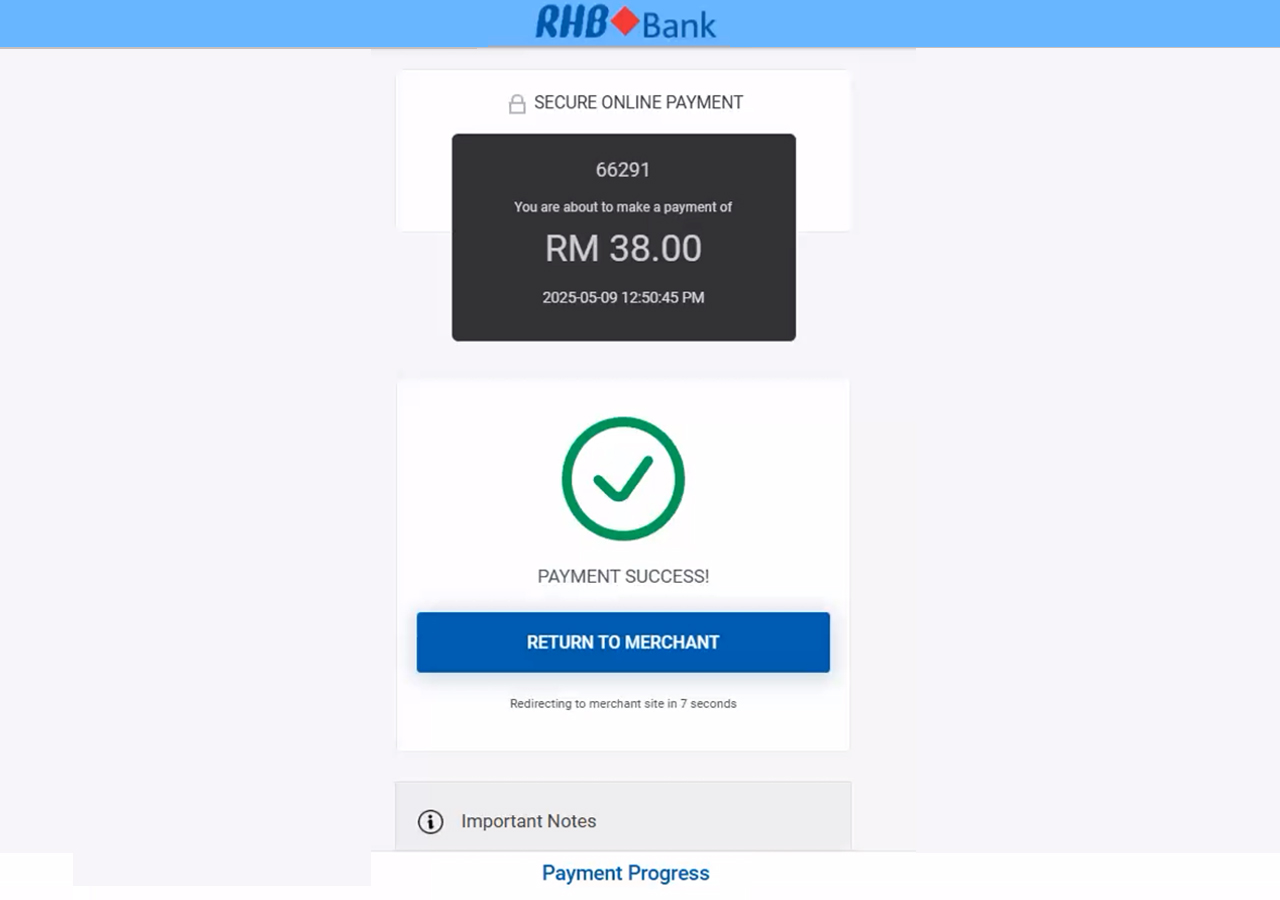
==== commit 6b86687c: "Update index-cn.html" ====
--- a/index-cn.html
+++ b/index-cn.html
@@ -208,34 +208,13 @@
                                     <ul>
                                         <li>
                                             本活动仅适用于以下 PEGASUS 游戏：
-                                            <div class="games-box">
-
-                                                <div class="game-item">
-                                                    <img src="image/Jungle-Wild-Kid-cn.png" alt="">
-                                                    <span>Jungle Wild Kid</span>
-                                                </div>
-
-                                                <div class="game-item">
-                                                    <img src="image/Archer-Robin-Hood-cn.png" alt="">
-                                                    <span>Archer Robin Hood</span>
-                                                </div>
-
-                                                <div class="game-item">
-                                                    <img src="image/Through-the Waves-of-Fire-cn.png" alt="">
-                                                    <span>Through the Waves of Fire</span>
-                                                </div>
-
-                                                <div class="game-item">
-                                                    <img src="image/Strength-of-Seth-cn.png" alt="">
-                                                    <span>Strength of Seth</span>
-                                                </div>
-                                                <div class="game-item">
-                                                    <img src="image/Mystical-Temple-cn.png" alt="">
-                                                    <span>Mystical Temple</span>
-                                                </div>
-
-                                            </div>
-                                            
+                                            <ul>
+                                                <li>Jalapeño 2</li>
+                                                <li>Jungle Wild Kid</li>
+                                                <li>Mahjong Gold</li>
+                                                <li>Mahjong Gold 2</li>
+                                                <li>Penguin Expedition</li>
+                                            </ul>
                                         </li>
                                         <li>通过本活动兑换的 Free Spin Gift Code，仅限于通过以上指定参与游戏中使用。</li>
                                     </ul>
@@ -253,13 +232,11 @@
                                         <li>
                                             主办方保留随时进行账户验证及交易审核之权利。
                                             任何试图操控、滥用或破坏活动机制之行为，主办方有权采取以下措施：
-                                            <ol>
                                                 <ul>
                                                     <li>取消奖励资格</li>
                                                     <li>暂停账户</li>
                                                     <li>永久取消参与当前及未来活动之资格</li>
                                                 </ul>
-                                            </ol>
                                         </li>
                                         <li>主办方保留随时修改、暂停或终止本活动及其条款与条件之权利，恕不另行通知。</li>
                                         <li>主办方对于本活动之一切决定均为最终决定，所有参与者不得异议。</li>
@@ -379,28 +356,3 @@
                 // reset after close
                 $('.Pegasus__modal-ctn_wrapper-2').scrollTop(0);
             });
-            $('#js-close-Pegasus_3').on('click', function () {
-                $('#Pegasus__modal_1').addClass('active');
-                $('#Pegasus__modal_3').removeClass('active');
-            });
-
-            $('#js-close-Pegasus_1').on('click', function () {
-                $('#Pegasus-modal').fadeOut('slow');
-            });
-
-            $(document).ready(function () {
-                $('#Pegasus-modal').fadeIn('slow');
-            });
-
-            $(document).ready(function () {
-                $('#copyButton').click(function () {
-                    var copyText = $('#promoCode')[0];
-                    copyText.select();
-                    copyText.setSelectionRange(0, 99999);
-                    document.execCommand('copy');
-                });
-            });
-        </script>
-    </div>
-</body>
-</html>
--- a/css/promo-css.css
+++ b/css/promo-css.css
@@ -40,6 +40,7 @@
                     padding-right: 6px;
                     border-radius: 12px;
                     margin-left: -25px;
+                    padding-left: 25px;
                 }
                #Pegasus__modal_2 ol ul ul li{margin-left:20px;}
         #Pegasus__modal_3 ol { margin-left: 0; padding: 12px; padding-right: 0;padding-left:20px;}
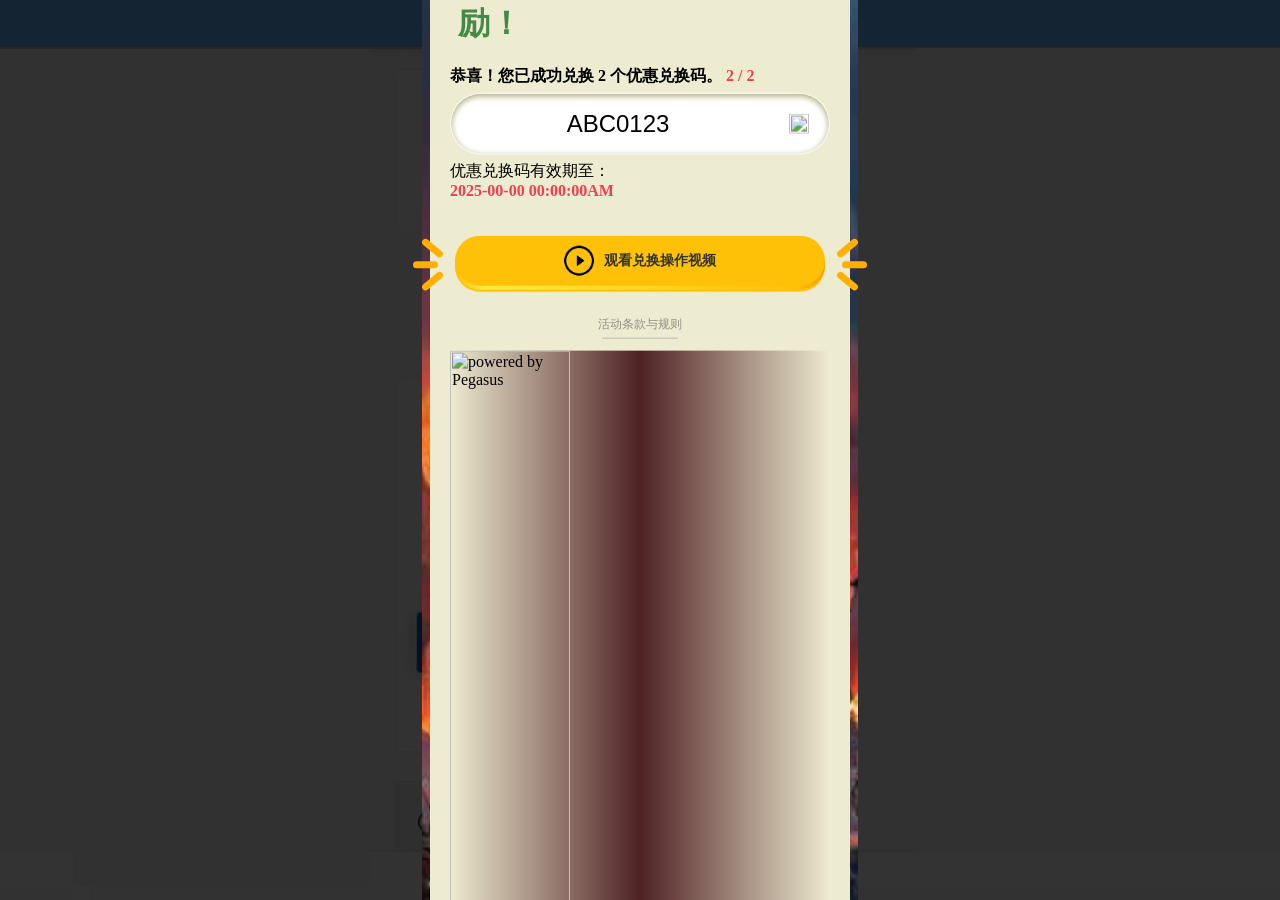
==== commit f3cdc428: "Update index-cn.html" ====
--- a/index-cn.html
+++ b/index-cn.html
@@ -356,3 +356,28 @@
                 // reset after close
                 $('.Pegasus__modal-ctn_wrapper-2').scrollTop(0);
             });
+            $('#js-close-Pegasus_3').on('click', function () {
+                $('#Pegasus__modal_1').addClass('active');
+                $('#Pegasus__modal_3').removeClass('active');
+            });
+
+            $('#js-close-Pegasus_1').on('click', function () {
+                $('#Pegasus-modal').fadeOut('slow');
+            });
+
+            $(document).ready(function () {
+                $('#Pegasus-modal').fadeIn('slow');
+            });
+
+            $(document).ready(function () {
+                $('#copyButton').click(function () {
+                    var copyText = $('#promoCode')[0];
+                    copyText.select();
+                    copyText.setSelectionRange(0, 99999);
+                    document.execCommand('copy');
+                });
+            });
+        </script>
+    </div>
+</body>
+</html>
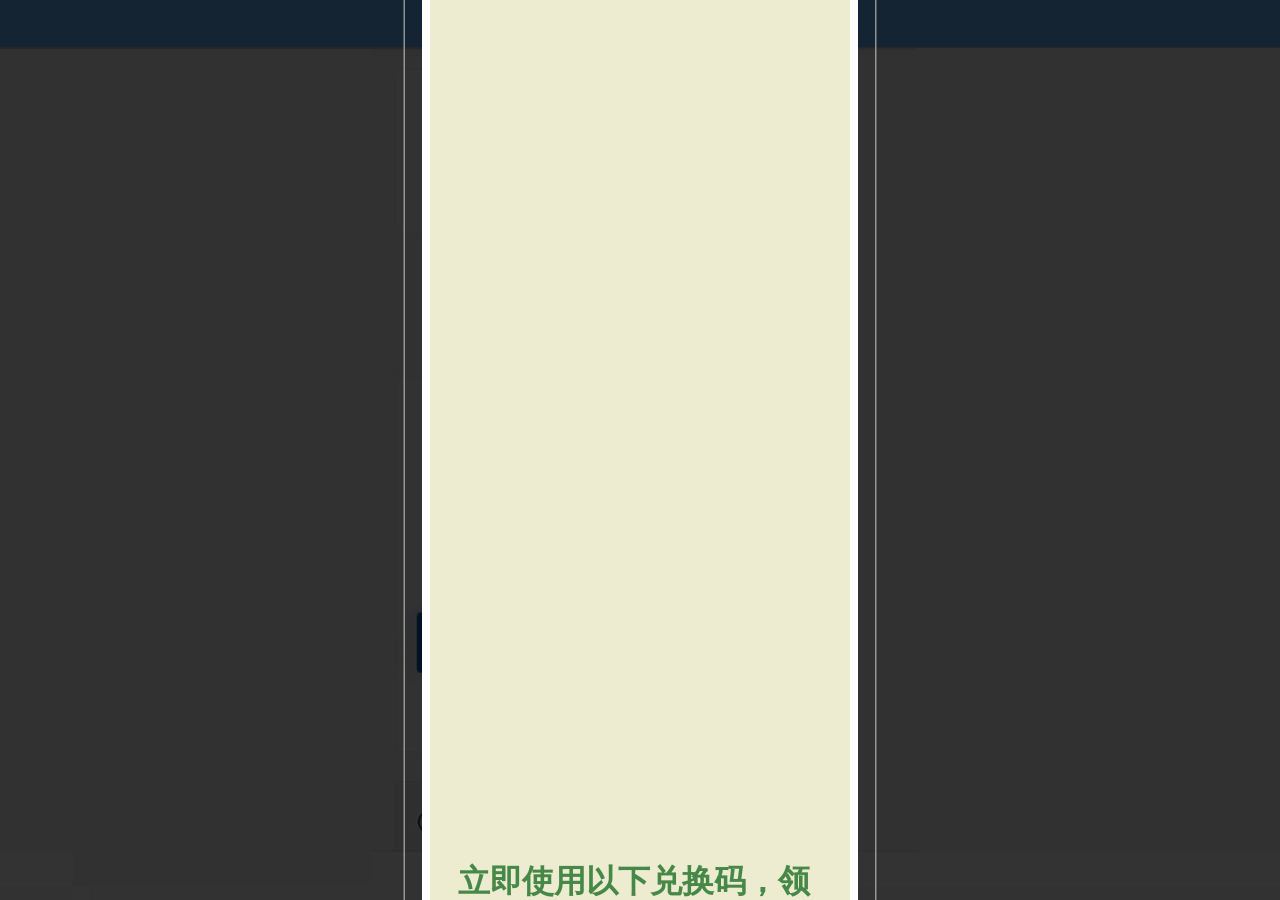
==== commit fec8a91f: "Update index-cn.html" ====
--- a/index-cn.html
+++ b/index-cn.html
@@ -14,21 +14,22 @@
     <div class="row" style="margin:0;">
         <div class="Pegasus__ctn">
             <div class="Pegasus__modal-wrapper" id="Pegasus-modal">
-                <div class="Pegasus__modal-ctn active" id="Pegasus__modal_1" style="background-image: url('image/bg-pop.jpg');">
+                <div class="Pegasus__modal-ctn active" id="Pegasus__modal_1" style="background-image: url('image/bg-pop1A.jpg');">
                     <!-- Corner Decorations -->
-                    <img src="image/img-corner2.png" class="corner corner-tl">
-                    <img src="image/img-corner2.png" class="corner corner-tr">
                     <img src="image/img-corner2.png" class="corner corner-bl">
                     <img src="image/img-corner2.png" class="corner corner-br">
                     <div class="Pegasus__modal-ctn_img">
+                        <img src="image/coin-02.png" alt="coin4" class="coin4 bounce2" />
+                        <img src="image/coin-02.png" alt="coin5" class="coin5 bounce1" />
                         <img src="image/img-ad-banner.png" alt="Pegasus banner" />
                     </div>
                     <div class="Pegasus__modal-ctn_wrapper-1">
-                        <img src="image/coin-01.png" alt="coin1" class="coin1 bounce2" />
+                        <img src="image/coin-02.png" alt="coin1" class="coin1 bounce2" />
                         <img src="image/coin-02.png" alt="coin2" class="coin2 bounce1" />
+                        <img src="image/coin-01.png" alt="coin3" class="coin3 bounce1" />
                         <div class="promo-head" id="promoHead">
-                            <img src="image/Congratulations-cn.png" alt="congratulations">
-                            立即使用以下兑换码，领取您的 Pegasus 专属奖励！
+                            <img src="image/Congratulations1A_cn.png" alt="congratulations">
+                            立即使用以下兑换码，领取您的 <br/>Pegasus 专属奖励！
                         </div>
                         <div class="promo-center">
                             <div class="">
@@ -63,7 +64,7 @@
 
                         <div class="promo-footer">
                             <button id="Pegasus_tnc">活动条款与规则</button>
-                            <div style="background: linear-gradient(90deg, transparent, #4f2124, transparent);width: 100%;">
+                            <div style="width: 100%;">
                                 <img src="image/img-powerby.png" alt="powered by Pegasus" style="max-width:120px; width:100%;" />
                             </div>
                         </div>
